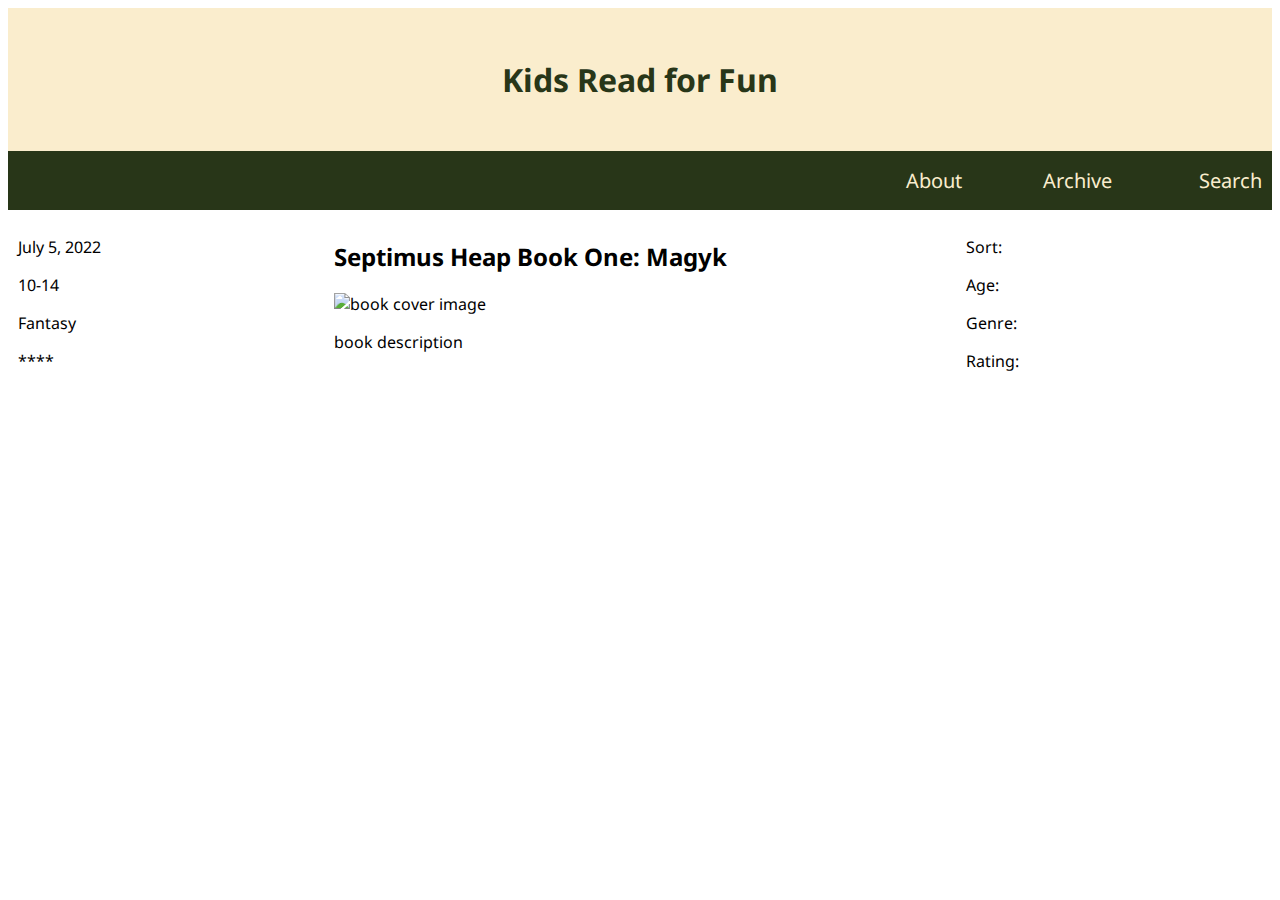
==== blog/index.html @ 09d606c5 "added blog website" ====
<!DOCTYPE html>
<html lang="en">
<head>
    <meta charset="UTF-8">
    <meta name="viewport" content="width=device-width, initial-scale=1.0">
    <link rel="stylesheet" href="blog.css">
    <script src="blog.js"></script>

    <link rel="preconnect" href="https://fonts.googleapis.com">
    <link rel="preconnect" href="https://fonts.gstatic.com" crossorigin>
    <link href="https://fonts.googleapis.com/css2?family=Noto+Sans:ital,wght@0,100..900;1,100..900&display=swap" rel="stylesheet">

    <title>Book Review Blog</title>
</head>
<body>
    <h1>Kids Read for Fun</h1>
    <nav>
        <ul>
            <li><a href="#">About</a></li>
            <li><a href="#">Archive</a></li>
            <li><a href="#">Search</a></li>
        </ul>
    </nav>

    <div>
        <p>July 5, 2022</p>
        <p>10-14</p>
        <p>Fantasy</p>
        <p>****</p>
    </div>

    <div>
        <h2>Septimus Heap Book One: Magyk</h2>
        <img src="" alt="book cover image">
        <p>book description</p>
    </div>

    <div>
        <p>Sort:</p>
        <p>Age:</p>
        <p>Genre:</p>
        <p>Rating:</p>
    </div>
    
</body>
</html>
---- blog/blog.css ----
body {
    display: grid;
    grid-template-columns: 1fr 2fr 1fr;

    font-family: "Noto Sans", sans-serif;
}

h1 {
    grid-column: 1/4;
    text-align: center;

    background-color: #faedcd;
    color: #283618;
    max-width: 100%;
    padding: 50px;
    margin: 0;
}

nav {
    grid-column: 1/4;
    background-color: #283618;
    
}

ul {
    display: grid;
    grid-template-columns: 150px 150px 150px;
    list-style-type: none;

    justify-content: end;
    justify-items: end;
}

a {
    color: #faedcd;
    text-decoration: none;
    font-size: 20px;
    padding: 10px;
}

div{
    padding: 10px;
}
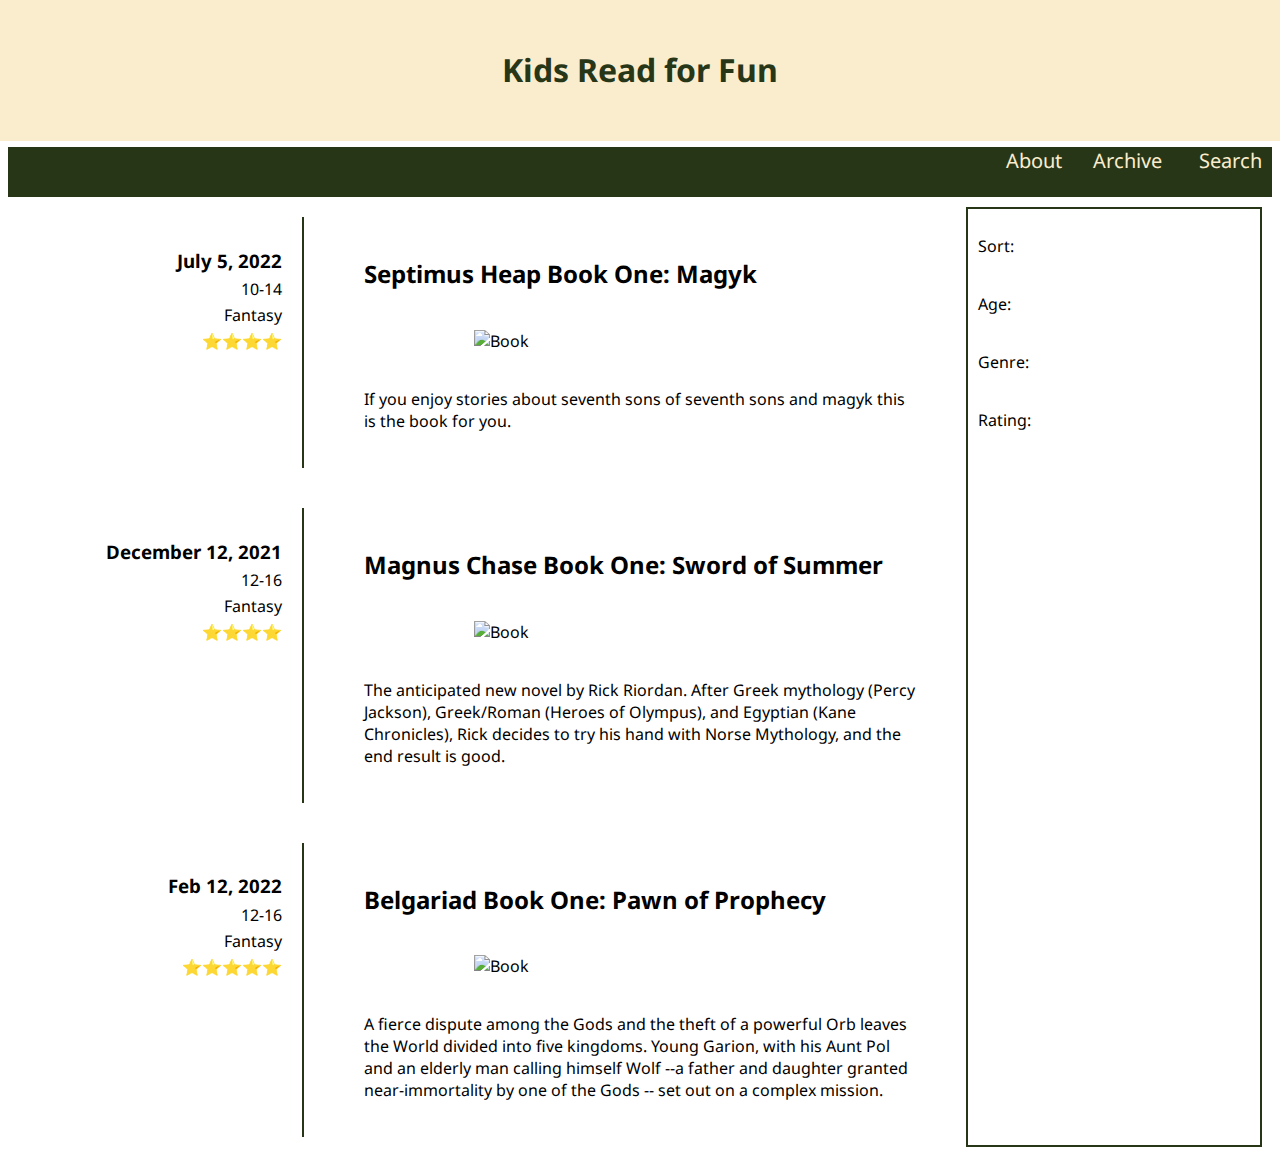
==== commit 7f1fa061: "added javascript to blog" ====
--- a/blog/index.html
+++ b/blog/index.html
@@ -4,7 +4,7 @@
     <meta charset="UTF-8">
     <meta name="viewport" content="width=device-width, initial-scale=1.0">
     <link rel="stylesheet" href="blog.css">
-    <script src="blog.js"></script>
+   
 
     <link rel="preconnect" href="https://fonts.googleapis.com">
     <link rel="preconnect" href="https://fonts.gstatic.com" crossorigin>
@@ -21,26 +21,19 @@
             <li><a href="#">Search</a></li>
         </ul>
     </nav>
+    <main>
+        <div class="article"></div>
+        <div class="filter" id="right_info">
+            <p>Sort:</p>
+            <p>Age:</p>
+            <p>Genre:</p>
+            <p>Rating:</p>
+        </div>
 
-    <div>
-        <p>July 5, 2022</p>
-        <p>10-14</p>
-        <p>Fantasy</p>
-        <p>****</p>
-    </div>
 
-    <div>
-        <h2>Septimus Heap Book One: Magyk</h2>
-        <img src="" alt="book cover image">
-        <p>book description</p>
-    </div>
+    </main>
+       
 
-    <div>
-        <p>Sort:</p>
-        <p>Age:</p>
-        <p>Genre:</p>
-        <p>Rating:</p>
-    </div>
-    
+    <script src="blog.js" defer></script>
 </body>
 </html>--- a/blog/blog.css
+++ b/blog/blog.css
@@ -1,33 +1,28 @@
 
 body {
-    display: grid;
-    grid-template-columns: 1fr 2fr 1fr;
-
     font-family: "Noto Sans", sans-serif;
 }
 
+/* nav and header */
 h1 {
-    grid-column: 1/4;
     text-align: center;
-
     background-color: #faedcd;
     color: #283618;
     max-width: 100%;
     padding: 50px;
-    margin: 0;
+    margin: -10px;
 }
 
 nav {
-    grid-column: 1/4;
-    background-color: #283618;
-    
+    background-color: #283618; 
+    width: 100%;
+    height: 50px;
 }
 
 ul {
     display: grid;
-    grid-template-columns: 150px 150px 150px;
+    grid-template-columns: 100px 100px 100px;
     list-style-type: none;
-
     justify-content: end;
     justify-items: end;
 }
@@ -39,7 +34,43 @@
     padding: 10px;
 }
 
-div{
-    padding: 10px;
+/* article boxes */
+.article_boxes {
+    padding: 20px;
+    margin: 20px;
 }
 
+#left_info {
+    text-align: right;
+    line-height: 10px;
+    border-right: #283618 solid 2px;
+}
+
+img {
+    width: 60%;
+    display: block;
+    margin-left: auto;
+    margin-right: auto;
+    padding: 20px;
+}
+
+main{
+    display: grid;
+    grid-template-columns: 3fr 1fr;
+}
+
+.article_container{
+    display: grid;
+    grid-template-columns: 1fr 2fr;
+}
+
+
+/* filters box */
+#right_info {
+    border: #283618 solid 2px;
+    margin: 10px;
+}
+
+.filter p {
+    padding: 10px;
+}